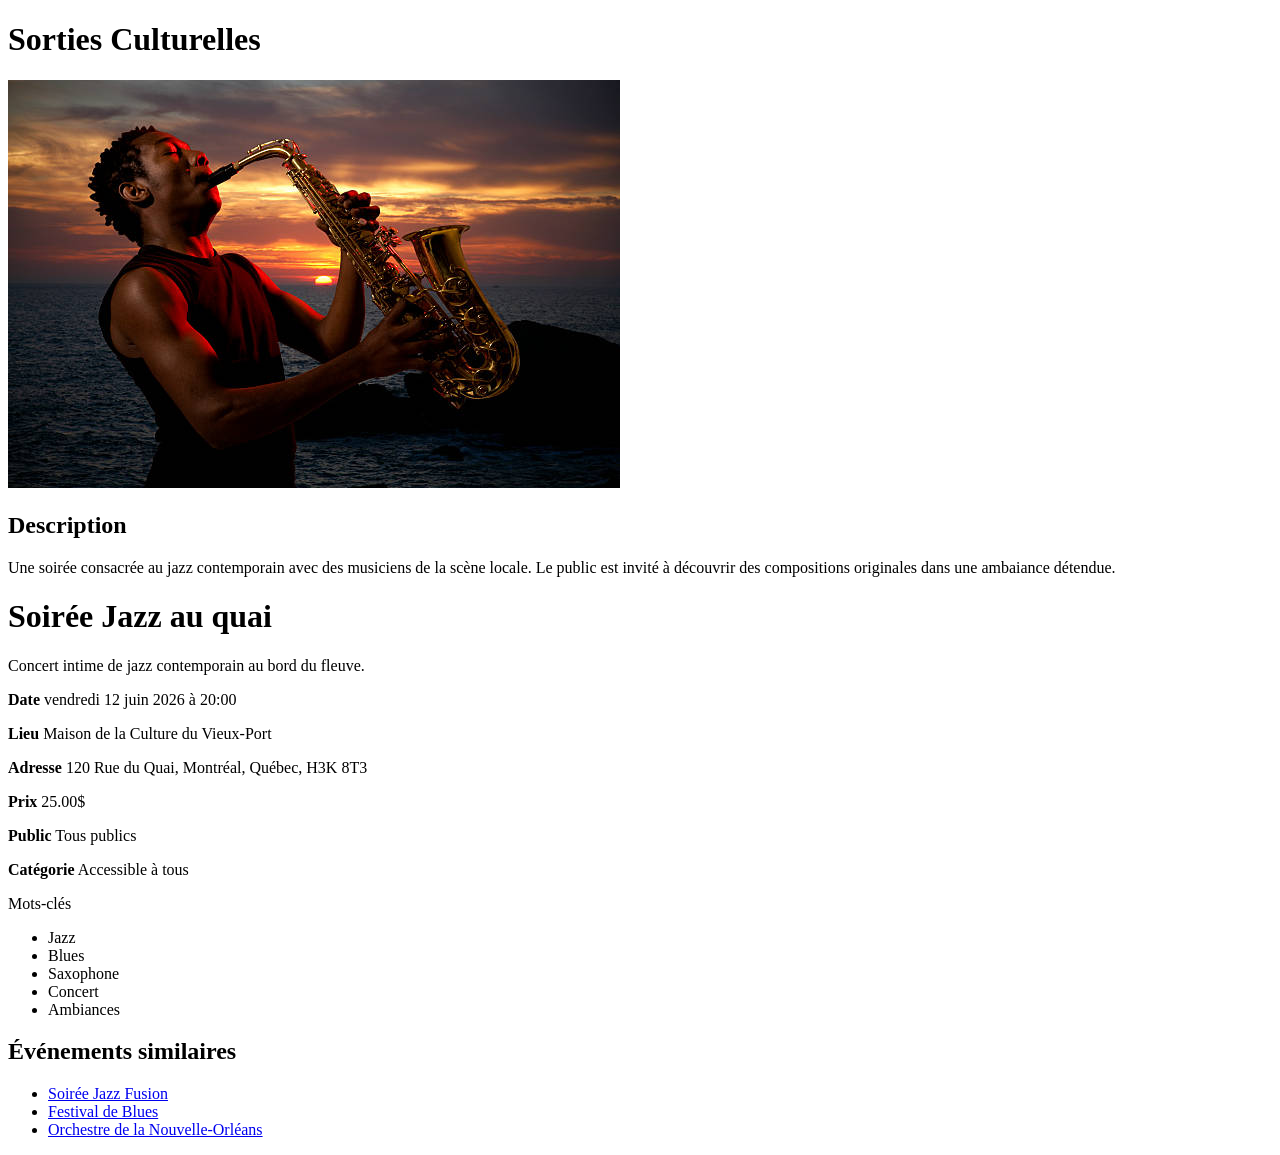
==== evenement.html @ b48ddc3e "ajout page événement" ====
<!doctype html>
<html lang="en">
<head>
    <meta charset="UTF-8">
    <meta name="viewport" content="width=device-width, initial-scale=1">
    <header>
        <h1>Sorties Culturelles</h1>
    </header>
</head>
<body>
<img src="images_evenement/jazz-photo.jpg"><br>

<h2>Description</h2>
<p>Une soirée consacrée au jazz contemporain avec des musiciens de la scène locale.
    Le public est invité à découvrir des compositions originales dans une ambaiance détendue.</p>



<h1>Soirée Jazz au quai</h1>

<p>Concert intime de jazz contemporain au bord du fleuve.</p>

<p><strong>Date </strong><time datetime="2026-06-12 20:00">vendredi 12 juin 2026 à 20:00</time></p>
<p><strong>Lieu</strong> Maison de la Culture du Vieux-Port</p>
<p><strong>Adresse</strong> 120 Rue du Quai, Montréal, Québec, H3K 8T3</p>
<p><strong>Prix</strong> 25.00$</p>
<p><strong>Public</strong> Tous publics</p>
<p><strong>Catégorie</strong> Accessible à tous</p>

<P>Mots-clés</P>
<ul>
    <li>Jazz</li>
    <li>Blues</li>
    <li>Saxophone</li>
    <li>Concert</li>
    <li>Ambiances</li>
</ul>

<section>
    <h2>Événements similaires</h2>
    <ul>
        <li><a href="#">Soirée Jazz Fusion</a></li>
        <li><a href="#">Festival de Blues</a></li>
        <li><a href="#">Orchestre de la Nouvelle-Orléans</a></li>
    </ul>

</section>

</body>
</html>
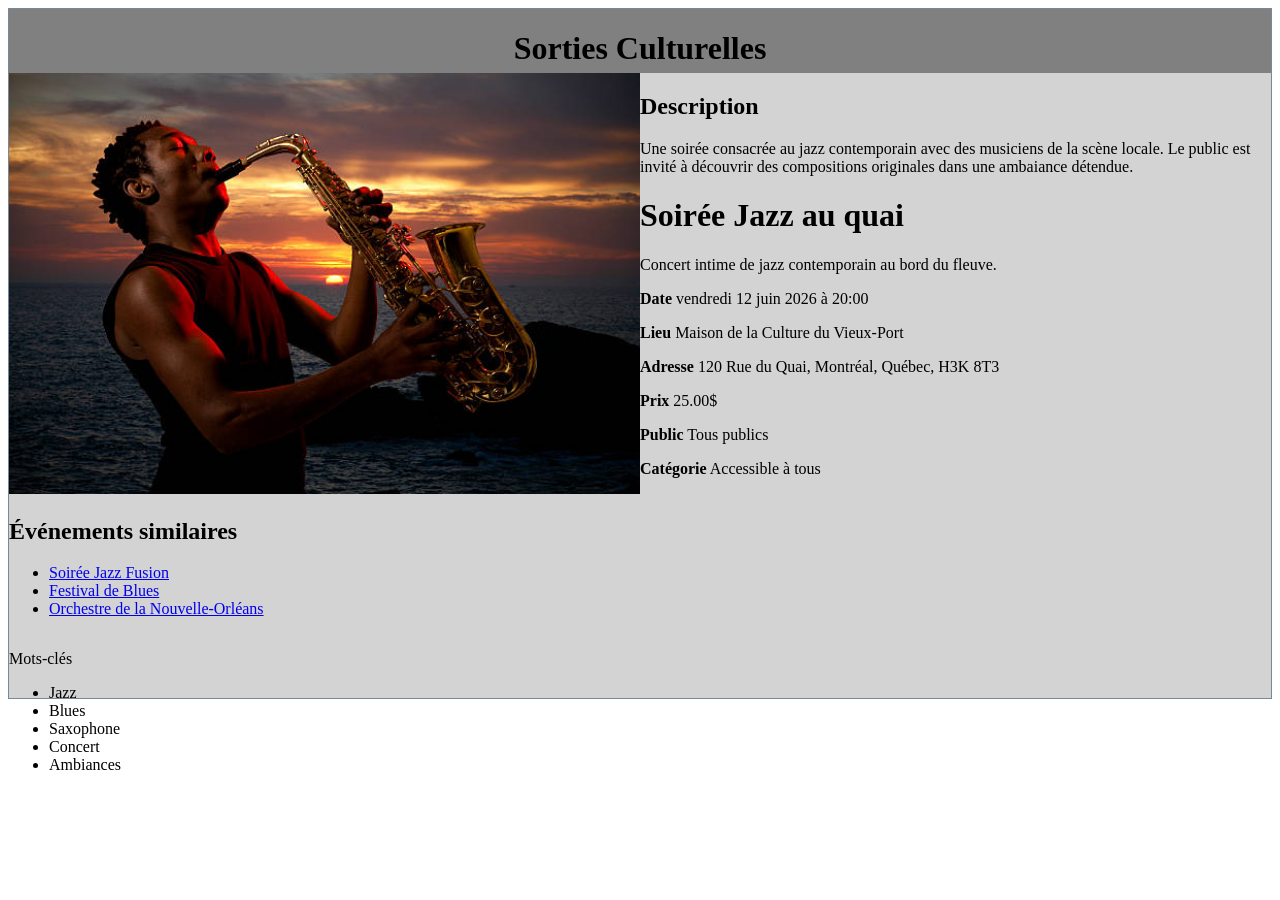
==== commit cc659151: "update, ajout du fichier css" ====
--- a/evenement.html
+++ b/evenement.html
@@ -3,18 +3,24 @@
 <head>
     <meta charset="UTF-8">
     <meta name="viewport" content="width=device-width, initial-scale=1">
-    <header>
-        <h1>Sorties Culturelles</h1>
-    </header>
+    <title>Sorties Culturelles</title>
+    <link rel="stylesheet" href ="evenement.css">
+
 </head>
 <body>
+<div class="zone-principal">
+<header>
+    <h1>Sorties Culturelles</h1>
+</header>
+    <main>
+        <div class="grille-evenement">
+            <div class ="colonne-image">
 <img src="images_evenement/jazz-photo.jpg"><br>
-
+            </div>
+            <div class ="colonne-infos">
 <h2>Description</h2>
 <p>Une soirée consacrée au jazz contemporain avec des musiciens de la scène locale.
     Le public est invité à découvrir des compositions originales dans une ambaiance détendue.</p>
-
-
 
 <h1>Soirée Jazz au quai</h1>
 
@@ -27,6 +33,20 @@
 <p><strong>Public</strong> Tous publics</p>
 <p><strong>Catégorie</strong> Accessible à tous</p>
 
+            </div>
+        </div>
+        <section>
+            <h2>Événements similaires</h2>
+            <ul>
+                <li><a href="#">Soirée Jazz Fusion</a></li>
+                <li><a href="#">Festival de Blues</a></li>
+                <li><a href="#">Orchestre de la Nouvelle-Orléans</a></li>
+            </ul>
+
+        </section>
+    </main>
+
+    <footer>
 <P>Mots-clés</P>
 <ul>
     <li>Jazz</li>
@@ -35,16 +55,7 @@
     <li>Concert</li>
     <li>Ambiances</li>
 </ul>
-
-<section>
-    <h2>Événements similaires</h2>
-    <ul>
-        <li><a href="#">Soirée Jazz Fusion</a></li>
-        <li><a href="#">Festival de Blues</a></li>
-        <li><a href="#">Orchestre de la Nouvelle-Orléans</a></li>
-    </ul>
-
-</section>
-
+        </footer>
+</div>
 </body>
 </html>
--- a/evenement.css
+++ b/evenement.css
@@ -0,0 +1,62 @@
+@media screen {
+    .zone-principal {
+        border: 1px solid lightslategray;
+        display: grid;
+        background-color: lightgray;
+        grid-template-columns: 1fr;
+        grid-template-rows: 4rem auto 4rem;
+        grid-template-areas:
+                "header"
+                "principal"
+                "footer";
+    }
+
+    header {
+        grid-area: header;
+        text-align: center;
+        font-weight: bold;
+        background-color: grey;
+    }
+
+    main {
+        grid-area: principal;
+    }
+
+    footer {
+        grid-area: footer;
+    }
+
+    .grille-evenement {
+        display: grid;
+        grid-template-columns: 1fr 1fr;
+    }
+    img {
+        width: 100%;
+    }
+}
+
+/* Petit-écran */
+
+@media (max-width: 640px) {
+    .grille-evenement {
+        grid-template-columns: 1fr;
+    }
+}
+
+
+
+
+
+
+
+
+
+
+
+
+
+
+
+
+
+
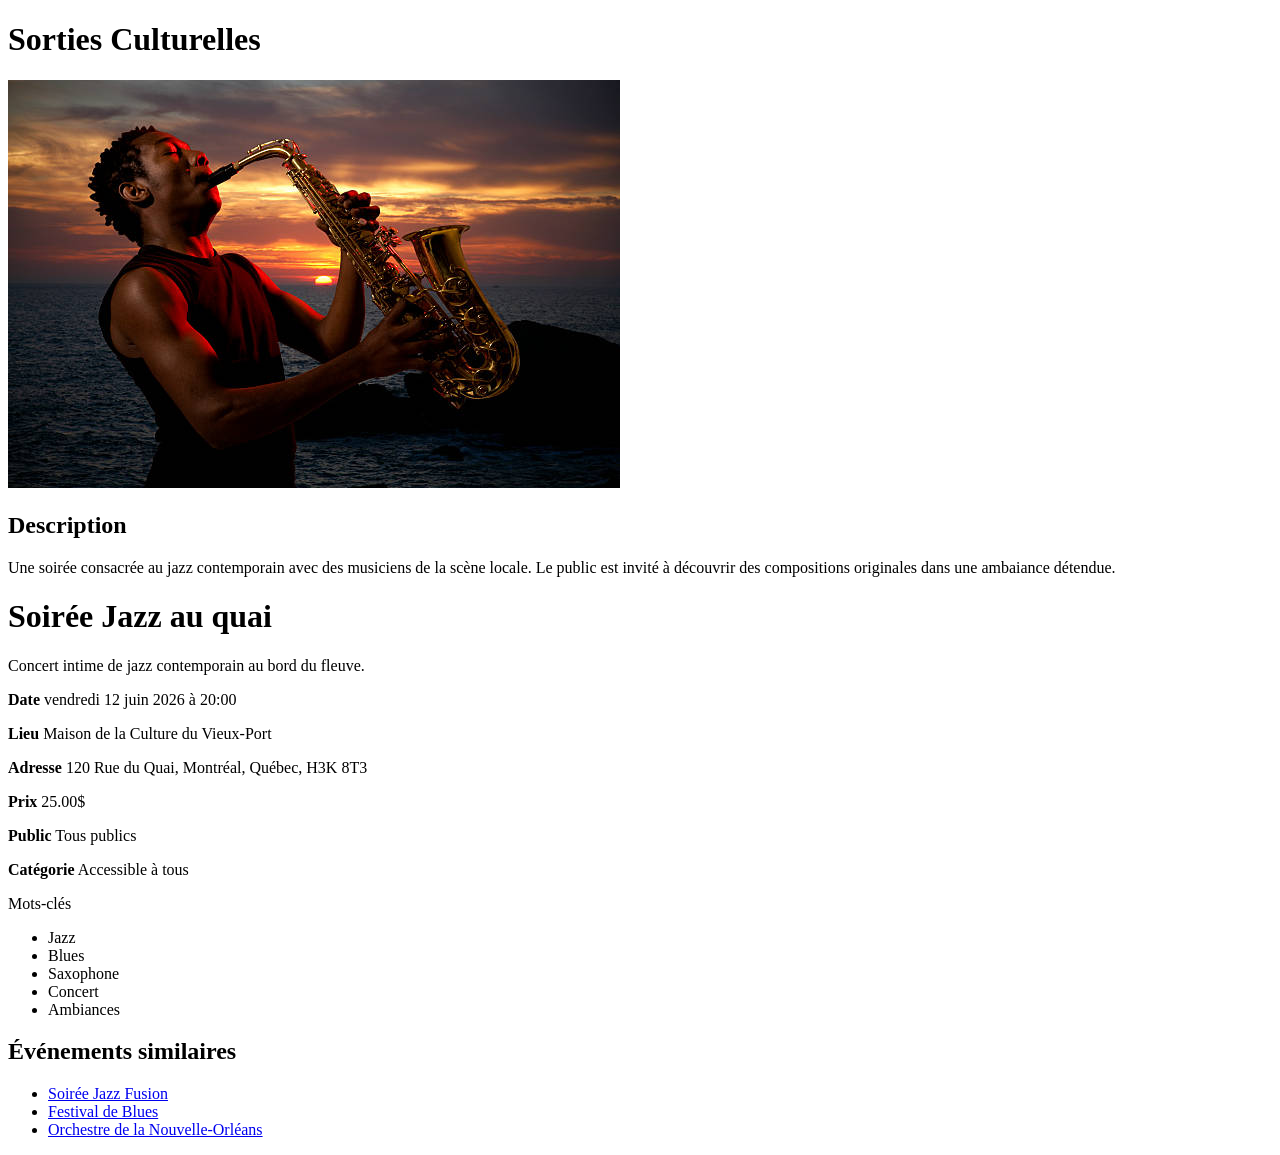
==== commit b35233e4: "oui" ====
--- a/evenement.html
+++ b/evenement.html
@@ -3,24 +3,18 @@
 <head>
     <meta charset="UTF-8">
     <meta name="viewport" content="width=device-width, initial-scale=1">
-    <title>Sorties Culturelles</title>
-    <link rel="stylesheet" href ="evenement.css">
-
 </head>
 <body>
-<div class="zone-principal">
-<header>
-    <h1>Sorties Culturelles</h1>
-</header>
-    <main>
-        <div class="grille-evenement">
-            <div class ="colonne-image">
+    <header>
+        <h1>Sorties Culturelles</h1>
+    </header>
 <img src="images_evenement/jazz-photo.jpg"><br>
-            </div>
-            <div class ="colonne-infos">
+
 <h2>Description</h2>
 <p>Une soirée consacrée au jazz contemporain avec des musiciens de la scène locale.
     Le public est invité à découvrir des compositions originales dans une ambaiance détendue.</p>
+
+
 
 <h1>Soirée Jazz au quai</h1>
 
@@ -33,20 +27,6 @@
 <p><strong>Public</strong> Tous publics</p>
 <p><strong>Catégorie</strong> Accessible à tous</p>
 
-            </div>
-        </div>
-        <section>
-            <h2>Événements similaires</h2>
-            <ul>
-                <li><a href="#">Soirée Jazz Fusion</a></li>
-                <li><a href="#">Festival de Blues</a></li>
-                <li><a href="#">Orchestre de la Nouvelle-Orléans</a></li>
-            </ul>
-
-        </section>
-    </main>
-
-    <footer>
 <P>Mots-clés</P>
 <ul>
     <li>Jazz</li>
@@ -55,7 +35,16 @@
     <li>Concert</li>
     <li>Ambiances</li>
 </ul>
-        </footer>
-</div>
+
+<section>
+    <h2>Événements similaires</h2>
+    <ul>
+        <li><a href="#">Soirée Jazz Fusion</a></li>
+        <li><a href="#">Festival de Blues</a></li>
+        <li><a href="#">Orchestre de la Nouvelle-Orléans</a></li>
+    </ul>
+
+</section>
+
 </body>
 </html>
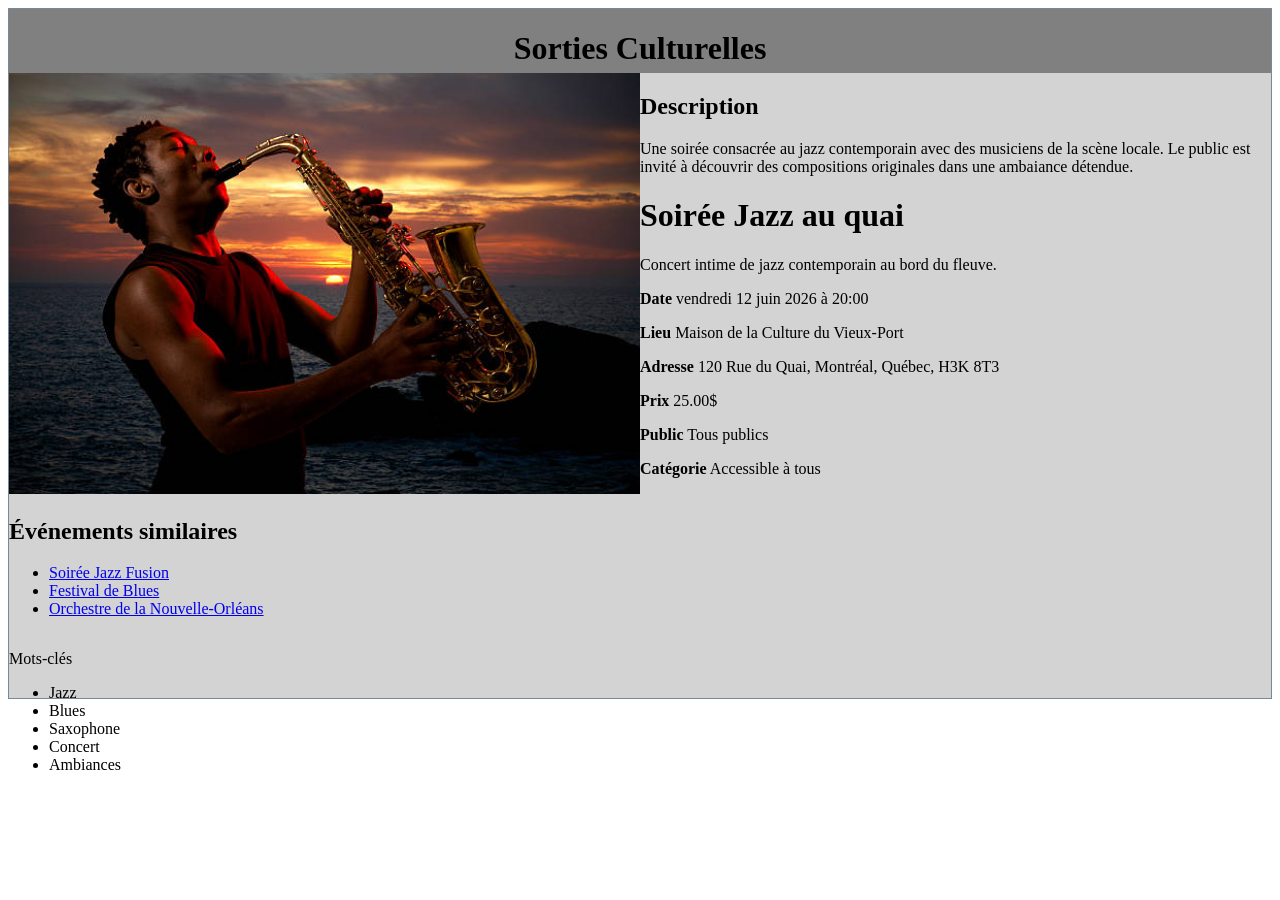
==== commit 1b2dbc52: "Merge branch 'main' of https://github.com/xinshuoliu/TCH056_Travail_de_session" ====
--- a/evenement.html
+++ b/evenement.html
@@ -3,18 +3,24 @@
 <head>
     <meta charset="UTF-8">
     <meta name="viewport" content="width=device-width, initial-scale=1">
+    <title>Sorties Culturelles</title>
+    <link rel="stylesheet" href ="evenement.css">
+
 </head>
 <body>
-    <header>
-        <h1>Sorties Culturelles</h1>
-    </header>
+<div class="zone-principal">
+<header>
+    <h1>Sorties Culturelles</h1>
+</header>
+    <main>
+        <div class="grille-evenement">
+            <div class ="colonne-image">
 <img src="images_evenement/jazz-photo.jpg"><br>
-
+            </div>
+            <div class ="colonne-infos">
 <h2>Description</h2>
 <p>Une soirée consacrée au jazz contemporain avec des musiciens de la scène locale.
     Le public est invité à découvrir des compositions originales dans une ambaiance détendue.</p>
-
-
 
 <h1>Soirée Jazz au quai</h1>
 
@@ -27,6 +33,20 @@
 <p><strong>Public</strong> Tous publics</p>
 <p><strong>Catégorie</strong> Accessible à tous</p>
 
+            </div>
+        </div>
+        <section>
+            <h2>Événements similaires</h2>
+            <ul>
+                <li><a href="#">Soirée Jazz Fusion</a></li>
+                <li><a href="#">Festival de Blues</a></li>
+                <li><a href="#">Orchestre de la Nouvelle-Orléans</a></li>
+            </ul>
+
+        </section>
+    </main>
+
+    <footer>
 <P>Mots-clés</P>
 <ul>
     <li>Jazz</li>
@@ -35,16 +55,7 @@
     <li>Concert</li>
     <li>Ambiances</li>
 </ul>
-
-<section>
-    <h2>Événements similaires</h2>
-    <ul>
-        <li><a href="#">Soirée Jazz Fusion</a></li>
-        <li><a href="#">Festival de Blues</a></li>
-        <li><a href="#">Orchestre de la Nouvelle-Orléans</a></li>
-    </ul>
-
-</section>
-
+        </footer>
+</div>
 </body>
 </html>
--- a/evenement.css
+++ b/evenement.css
@@ -0,0 +1,62 @@
+@media screen {
+    .zone-principal {
+        border: 1px solid lightslategray;
+        display: grid;
+        background-color: lightgray;
+        grid-template-columns: 1fr;
+        grid-template-rows: 4rem auto 4rem;
+        grid-template-areas:
+                "header"
+                "principal"
+                "footer";
+    }
+
+    header {
+        grid-area: header;
+        text-align: center;
+        font-weight: bold;
+        background-color: grey;
+    }
+
+    main {
+        grid-area: principal;
+    }
+
+    footer {
+        grid-area: footer;
+    }
+
+    .grille-evenement {
+        display: grid;
+        grid-template-columns: 1fr 1fr;
+    }
+    img {
+        width: 100%;
+    }
+}
+
+/* Petit-écran */
+
+@media (max-width: 640px) {
+    .grille-evenement {
+        grid-template-columns: 1fr;
+    }
+}
+
+
+
+
+
+
+
+
+
+
+
+
+
+
+
+
+
+
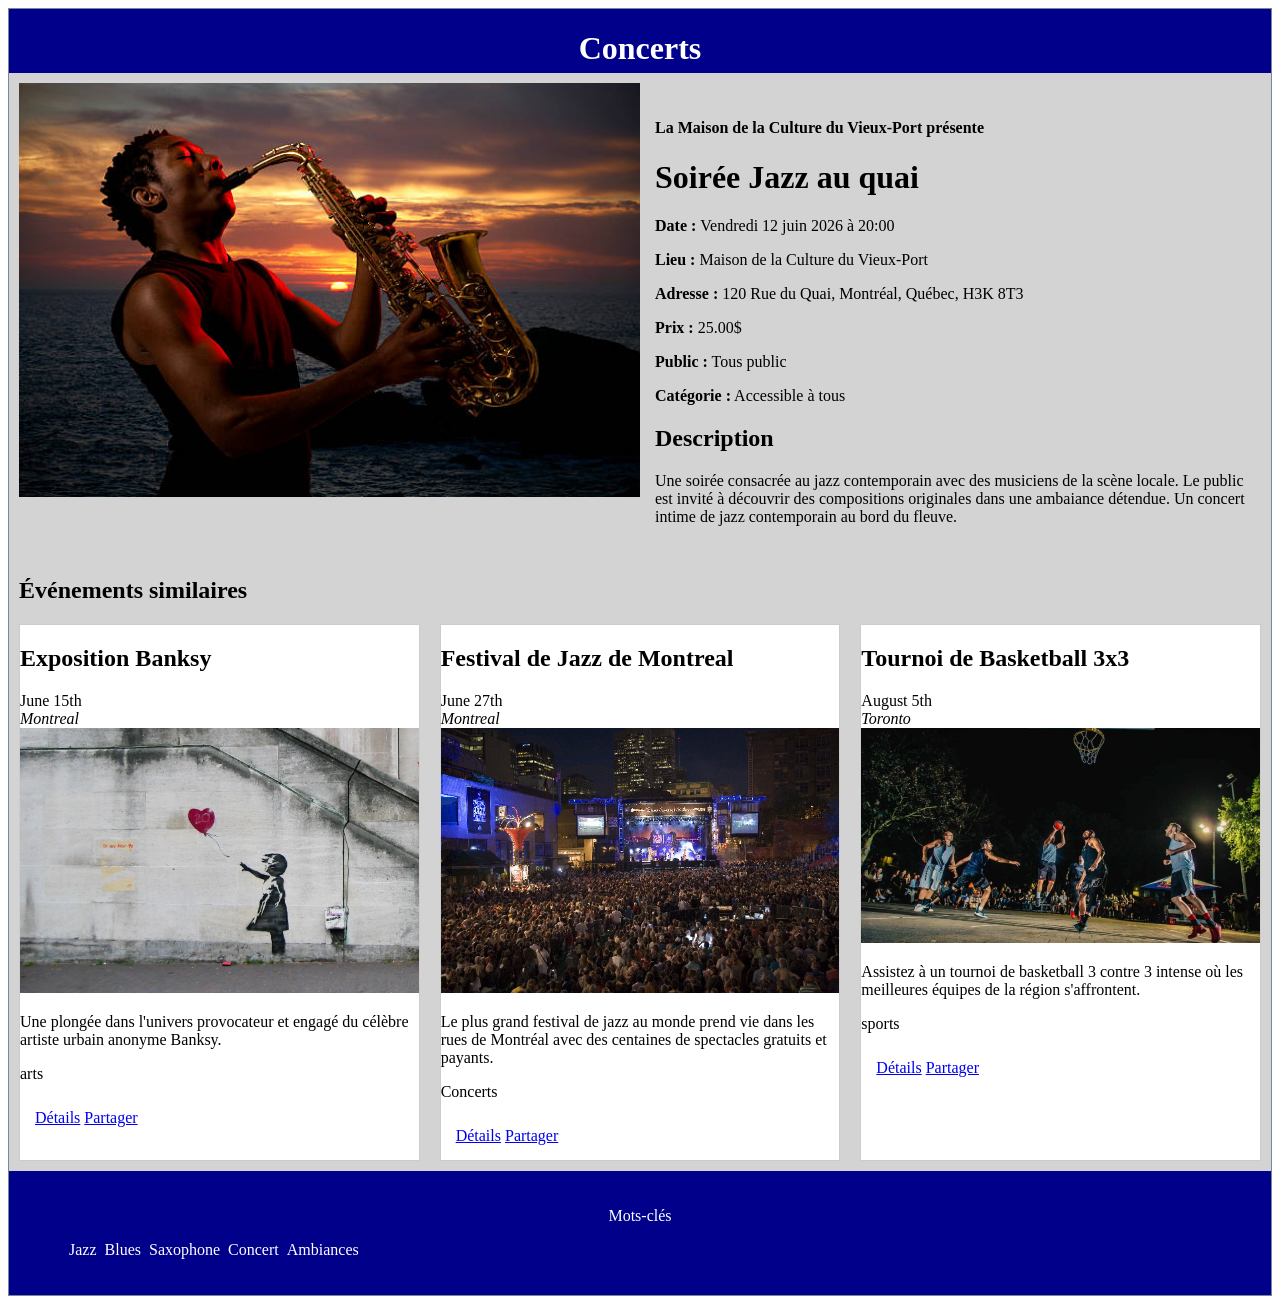
==== commit 50794f2c: "ajout au dossier css" ====
--- a/evenement.html
+++ b/evenement.html
@@ -10,45 +10,87 @@
 <body>
 <div class="zone-principal">
 <header>
-    <h1>Sorties Culturelles</h1>
+    <h1>Concerts</h1>
 </header>
     <main>
+
         <div class="grille-evenement">
             <div class ="colonne-image">
 <img src="images_evenement/jazz-photo.jpg"><br>
             </div>
             <div class ="colonne-infos">
-<h2>Description</h2>
-<p>Une soirée consacrée au jazz contemporain avec des musiciens de la scène locale.
-    Le public est invité à découvrir des compositions originales dans une ambaiance détendue.</p>
+
+<h4>La Maison de la Culture du Vieux-Port présente </h4>
 
 <h1>Soirée Jazz au quai</h1>
 
-<p>Concert intime de jazz contemporain au bord du fleuve.</p>
+<p><strong>Date : </strong><time datetime="2026-06-12 20:00">Vendredi 12 juin 2026 à 20:00</time></p>
+<p><strong>Lieu :</strong> Maison de la Culture du Vieux-Port</p>
+<p><strong>Adresse :</strong> 120 Rue du Quai, Montréal, Québec, H3K 8T3</p>
+<p><strong>Prix :</strong> 25.00$</p>
+<p><strong>Public :</strong> Tous public</p>
+<p><strong>Catégorie :</strong> Accessible à tous</p>
 
-<p><strong>Date </strong><time datetime="2026-06-12 20:00">vendredi 12 juin 2026 à 20:00</time></p>
-<p><strong>Lieu</strong> Maison de la Culture du Vieux-Port</p>
-<p><strong>Adresse</strong> 120 Rue du Quai, Montréal, Québec, H3K 8T3</p>
-<p><strong>Prix</strong> 25.00$</p>
-<p><strong>Public</strong> Tous publics</p>
-<p><strong>Catégorie</strong> Accessible à tous</p>
+                <h2>Description</h2>
+                <p>Une soirée consacrée au jazz contemporain avec des musiciens de la scène locale.
+                    Le public est invité à découvrir des compositions originales dans une ambaiance détendue.
+                Un concert intime de jazz contemporain au bord du fleuve.</p>
 
             </div>
         </div>
         <section>
             <h2>Événements similaires</h2>
-            <ul>
-                <li><a href="#">Soirée Jazz Fusion</a></li>
-                <li><a href="#">Festival de Blues</a></li>
-                <li><a href="#">Orchestre de la Nouvelle-Orléans</a></li>
-            </ul>
+            <div class="grille-similaires">
+                <article class="evenement">
+                    <h2>Exposition Banksy</h2>
+                    <time datetime="2026-06-15">June 15th</time>
+                    <address> Montreal</address>
+                    <img
+                            class="fit-picture"
+                            src="images_index/Banksy.jpg"            alt="Exposition Banksy" />
+                    <p>Une plongée dans l'univers provocateur et engagé du célèbre artiste urbain anonyme Banksy.</p>
+                    <p class="categorie">arts</p>
+                    <div class="evenement-actions">
+                        <a href="#">Détails</a>
+                        <a href="#">Partager</a>
+                    </div>
+                </article>
+                <article class="evenement">
+                    <h2>Festival de Jazz de Montreal</h2>
+                    <time datetime="2026-06-27">June 27th</time>
+                    <address> Montreal</address>
+                    <img
+                            class="fit-picture"
+                            src="images_index/jazz.jpg"            alt="Festival de Jazz de Montreal" />
+                    <p>Le plus grand festival de jazz au monde prend vie dans les rues de Montréal avec des centaines de spectacles gratuits et payants.</p>
+                    <p class="categorie"> Concerts</p>
+                    <div class="evenement-actions">
+                        <a href="#">Détails</a>
+                        <a href="#">Partager</a>
+                    </div>
+                </article>
+                <article class="evenement">
+                    <h2>Tournoi de Basketball 3x3</h2>
+                    <time datetime="2026-08-05">August 5th</time>
+                    <address> Toronto</address>
+                    <img
+                            class="fit-picture"
+                            src="images_index/basketball.jpg"            alt="Tournoi de Basketball 3x3" />
+                    <p>Assistez à un tournoi de basketball 3 contre 3 intense où les meilleures équipes de la région s'affrontent.</p>
+                    <p class="categorie">sports</p>
+                    <div class="evenement-actions">
+                        <a href="#">Détails</a>
+                        <a href="#">Partager</a>
+                    </div>
+                </article>
+            </div>
 
         </section>
     </main>
 
     <footer>
 <P>Mots-clés</P>
-<ul>
+<ul class="mots-cles">
     <li>Jazz</li>
     <li>Blues</li>
     <li>Saxophone</li>
--- a/evenement.css
+++ b/evenement.css
@@ -2,9 +2,9 @@
     .zone-principal {
         border: 1px solid lightslategray;
         display: grid;
-        background-color: lightgray;
+        background-color: lightblue;
         grid-template-columns: 1fr;
-        grid-template-rows: 4rem auto 4rem;
+        grid-template-rows: 4rem auto auto;
         grid-template-areas:
                 "header"
                 "principal"
@@ -15,15 +15,22 @@
         grid-area: header;
         text-align: center;
         font-weight: bold;
-        background-color: grey;
+        background-color: darkblue;
+        color: white;
     }
 
     main {
         grid-area: principal;
+        background-color: lightgrey;
+        padding: 10px;
     }
 
     footer {
         grid-area: footer;
+        background-color: darkblue;
+        color: white;
+        text-align: center;
+        padding: 20px;
     }
 
     .grille-evenement {
@@ -32,6 +39,29 @@
     }
     img {
         width: 100%;
+    }
+    .mots-cles {
+        display: flex;
+        flex-wrap: wrap;
+        gap: 8px;
+        list-style: none;
+
+    }
+    .grille-similaires {
+        display: grid;
+        grid-template-columns: repeat(3, 1fr);
+        gap: 20px;
+    }
+    .evenement {
+        background-color: white;
+        border: 1px solid #cccccc;
+        padding: 0;
+    }
+    .evenement-actions {
+        padding: 10px 15px 15px;
+    }
+    .colonne-infos {
+        padding: 15px;
     }
 }
 
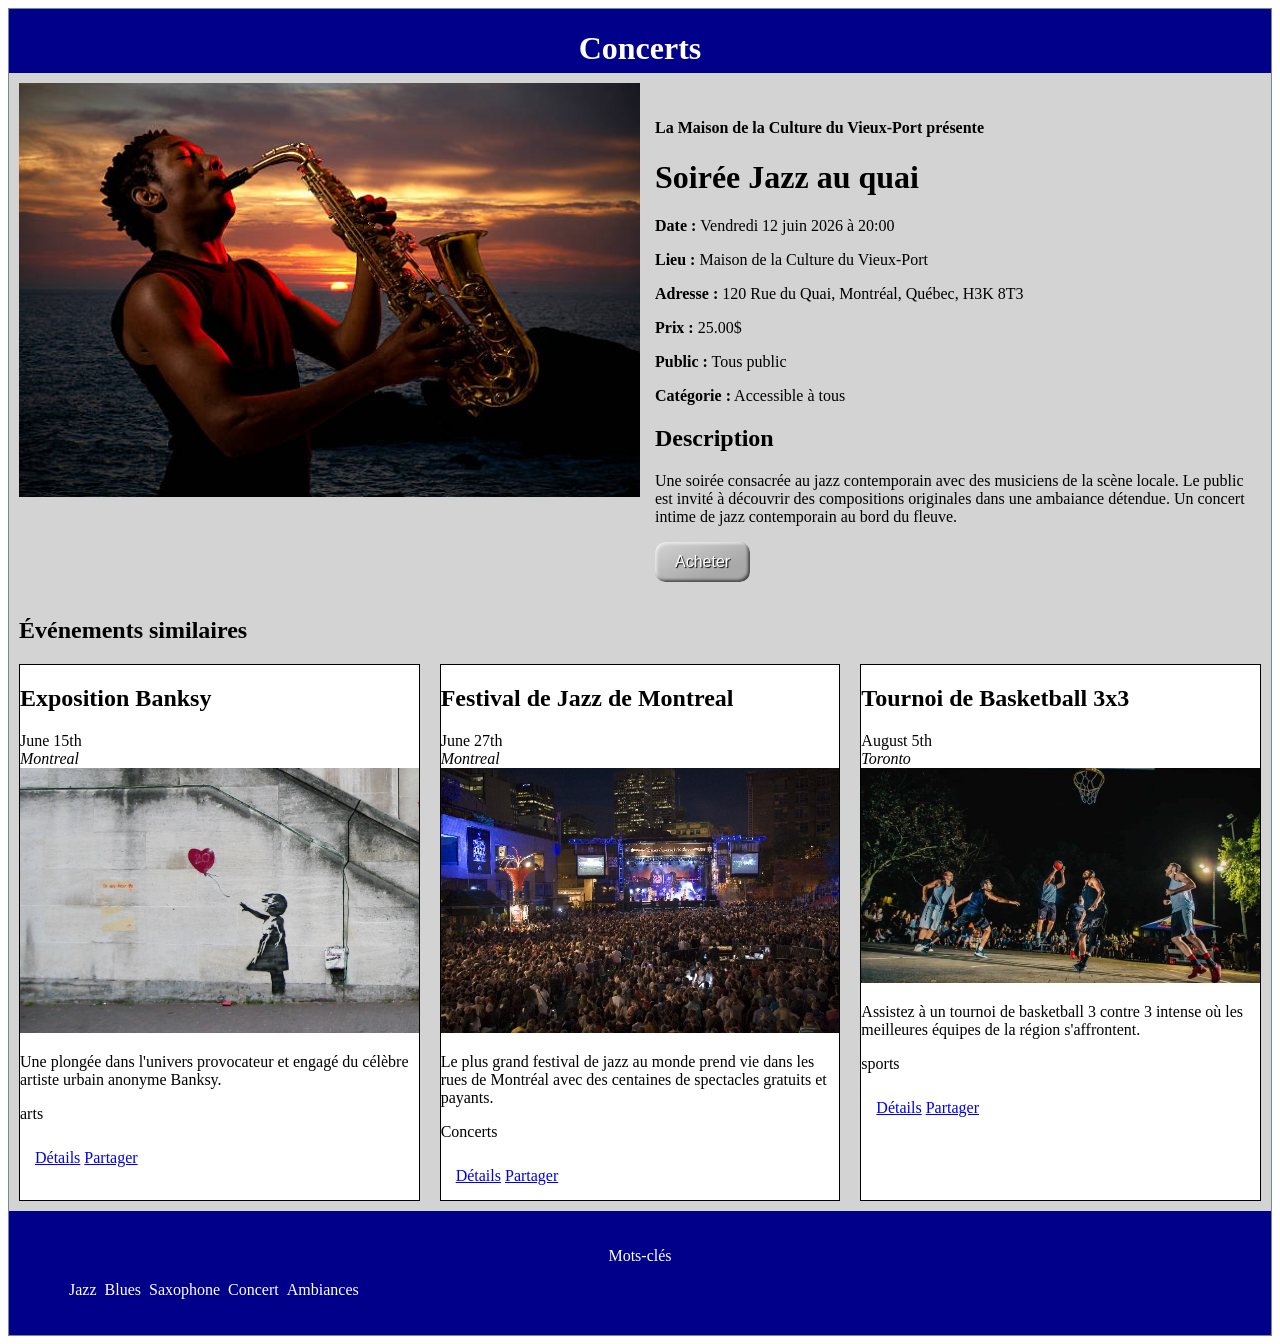
==== commit 1dd52151: "ajout d'un bouton "acheter" en HTML et configuration du css" ====
--- a/evenement.html
+++ b/evenement.html
@@ -36,6 +36,7 @@
                     Le public est invité à découvrir des compositions originales dans une ambaiance détendue.
                 Un concert intime de jazz contemporain au bord du fleuve.</p>
 
+                <button class="favorite styled" type="button">Acheter</button>
             </div>
         </div>
         <section>
--- a/evenement.css
+++ b/evenement.css
@@ -54,7 +54,7 @@
     }
     .evenement {
         background-color: white;
-        border: 1px solid #cccccc;
+        border: 1px solid;
         padding: 0;
     }
     .evenement-actions {
@@ -62,6 +62,36 @@
     }
     .colonne-infos {
         padding: 15px;
+    }
+    .styled {
+        border: 0;
+        line-height: 2.5;
+        padding: 0 20px;
+        font-size: 1rem;
+        text-align: center;
+        color: white;
+        text-shadow: 1px 1px 1px black;
+        border-radius: 10px;
+        background-color: lightgrey;
+        background-image: linear-gradient(
+                to top left,
+                rgb(0 0 0 / 0.2),
+                rgb(0 0 0 / 0.2) 30%,
+                transparent
+        );
+        box-shadow:
+                inset 2px 2px 3px rgb(255 255 255 / 0.6),
+                inset -2px -2px 3px rgb(0 0 0 / 0.6);
+    }
+
+    .styled:hover {
+        background-color: red;
+    }
+
+    .styled:active {
+        box-shadow:
+                inset -2px -2px 3px rgb(255 255 255 / 0.6),
+                inset 2px 2px 3px rgb(0 0 0 / 0.6);
     }
 }
 
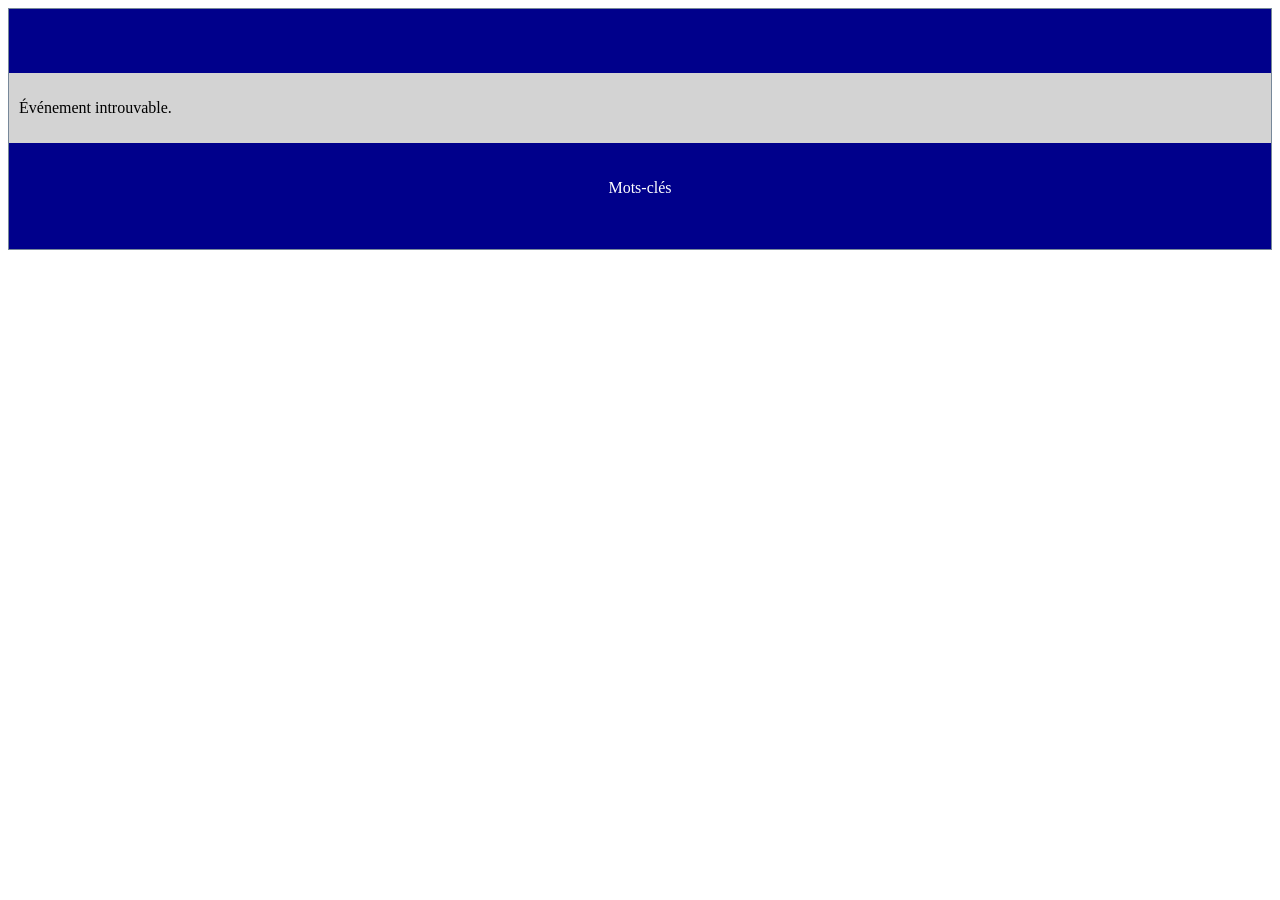
==== commit 11f939a8: "ajout d'evenement.js chargement des scripts dans evenement.html, création du fichier evenement.js, r" ====
--- a/evenement.html
+++ b/evenement.html
@@ -1,5 +1,5 @@
 <!doctype html>
-<html lang="en">
+<html lang="fr">
 <head>
     <meta charset="UTF-8">
     <meta name="viewport" content="width=device-width, initial-scale=1">
@@ -10,95 +10,46 @@
 <body>
 <div class="zone-principal">
 <header>
-    <h1>Concerts</h1>
+    <h1 id="ev-titre"></h1>
 </header>
     <main>
 
         <div class="grille-evenement">
-            <div class ="colonne-image">
-<img src="images_evenement/jazz-photo.jpg"><br>
+            <div class="colonne-image">
+                <img id="ev-image" src="" alt="">
             </div>
-            <div class ="colonne-infos">
+            <div class="colonne-infos">
 
-<h4>La Maison de la Culture du Vieux-Port présente </h4>
+                <h4 id="ev-lieu"></h4>
 
-<h1>Soirée Jazz au quai</h1>
-
-<p><strong>Date : </strong><time datetime="2026-06-12 20:00">Vendredi 12 juin 2026 à 20:00</time></p>
-<p><strong>Lieu :</strong> Maison de la Culture du Vieux-Port</p>
-<p><strong>Adresse :</strong> 120 Rue du Quai, Montréal, Québec, H3K 8T3</p>
-<p><strong>Prix :</strong> 25.00$</p>
-<p><strong>Public :</strong> Tous public</p>
-<p><strong>Catégorie :</strong> Accessible à tous</p>
+                <p><strong>Date : </strong><time id="ev-date"></time></p>
+                <p><strong>Adresse :</strong> <span id="ev-adresse"></span></p>
+                <p><strong>Ville :</strong> <span id="ev-ville"></span></p>
+                <p><strong>Prix :</strong> <span id="ev-prix"></span></p>
+                <p><strong>Public :</strong> <span id="ev-public"></span></p>
+                <p><strong>Catégorie :</strong> <span id="ev-categorie"></span></p>
 
                 <h2>Description</h2>
-                <p>Une soirée consacrée au jazz contemporain avec des musiciens de la scène locale.
-                    Le public est invité à découvrir des compositions originales dans une ambaiance détendue.
-                Un concert intime de jazz contemporain au bord du fleuve.</p>
+                <p id="ev-description-longue"></p>
 
-                <button class="favorite styled" type="button">Acheter</button>
+                <a id="ev-lien-externe" href="#" target="_blank" style="display:none;">
+                    <button class="favorite styled" type="button">Plus d'informations</button>
+                </a>
             </div>
         </div>
         <section>
             <h2>Événements similaires</h2>
-            <div class="grille-similaires">
-                <article class="evenement">
-                    <h2>Exposition Banksy</h2>
-                    <time datetime="2026-06-15">June 15th</time>
-                    <address> Montreal</address>
-                    <img
-                            class="fit-picture"
-                            src="images_index/Banksy.jpg"            alt="Exposition Banksy" />
-                    <p>Une plongée dans l'univers provocateur et engagé du célèbre artiste urbain anonyme Banksy.</p>
-                    <p class="categorie">arts</p>
-                    <div class="evenement-actions">
-                        <a href="#">Détails</a>
-                        <a href="#">Partager</a>
-                    </div>
-                </article>
-                <article class="evenement">
-                    <h2>Festival de Jazz de Montreal</h2>
-                    <time datetime="2026-06-27">June 27th</time>
-                    <address> Montreal</address>
-                    <img
-                            class="fit-picture"
-                            src="images_index/jazz.jpg"            alt="Festival de Jazz de Montreal" />
-                    <p>Le plus grand festival de jazz au monde prend vie dans les rues de Montréal avec des centaines de spectacles gratuits et payants.</p>
-                    <p class="categorie"> Concerts</p>
-                    <div class="evenement-actions">
-                        <a href="#">Détails</a>
-                        <a href="#">Partager</a>
-                    </div>
-                </article>
-                <article class="evenement">
-                    <h2>Tournoi de Basketball 3x3</h2>
-                    <time datetime="2026-08-05">August 5th</time>
-                    <address> Toronto</address>
-                    <img
-                            class="fit-picture"
-                            src="images_index/basketball.jpg"            alt="Tournoi de Basketball 3x3" />
-                    <p>Assistez à un tournoi de basketball 3 contre 3 intense où les meilleures équipes de la région s'affrontent.</p>
-                    <p class="categorie">sports</p>
-                    <div class="evenement-actions">
-                        <a href="#">Détails</a>
-                        <a href="#">Partager</a>
-                    </div>
-                </article>
-            </div>
-
+            <div class="grille-similaires" id="grille-similaires"></div>
         </section>
     </main>
 
     <footer>
-<P>Mots-clés</P>
-<ul class="mots-cles">
-    <li>Jazz</li>
-    <li>Blues</li>
-    <li>Saxophone</li>
-    <li>Concert</li>
-    <li>Ambiances</li>
-</ul>
-        </footer>
+        <p>Mots-clés</p>
+        <ul id="ev-mots-cles" class="mots-cles"></ul>
+    </footer>
 </div>
+
+<script src="data.js"></script>
+<script src="evenement.js"></script>
 </body>
 </html>
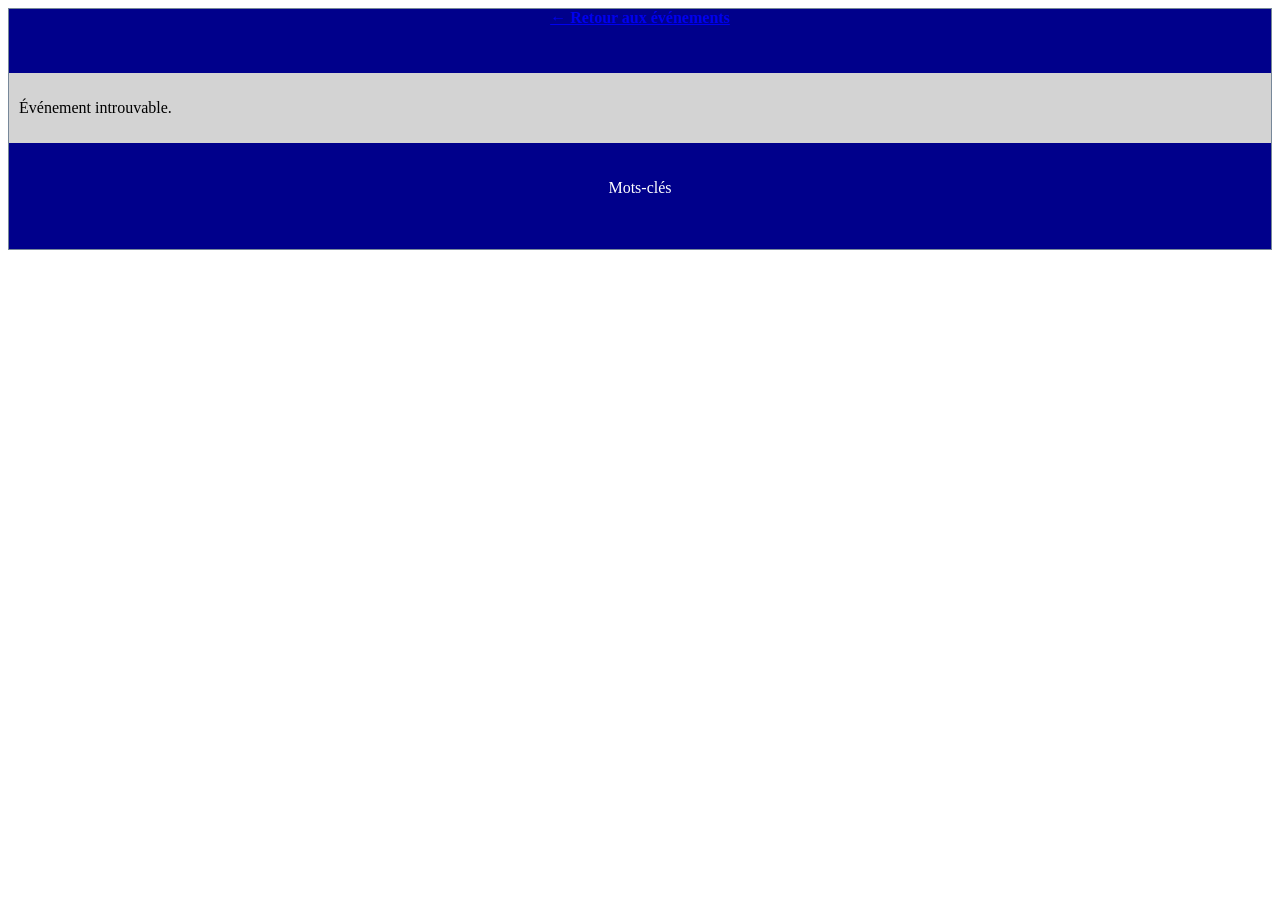
==== commit 932c83db: "petite correction" ====
--- a/evenement.html
+++ b/evenement.html
@@ -4,12 +4,13 @@
     <meta charset="UTF-8">
     <meta name="viewport" content="width=device-width, initial-scale=1">
     <title>Sorties Culturelles</title>
-    <link rel="stylesheet" href ="evenement.css">
+    <link rel="stylesheet" href="evenement.css">
 
 </head>
 <body>
 <div class="zone-principal">
 <header>
+    <a href="index.html">&larr; Retour aux événements</a>
     <h1 id="ev-titre"></h1>
 </header>
     <main>
